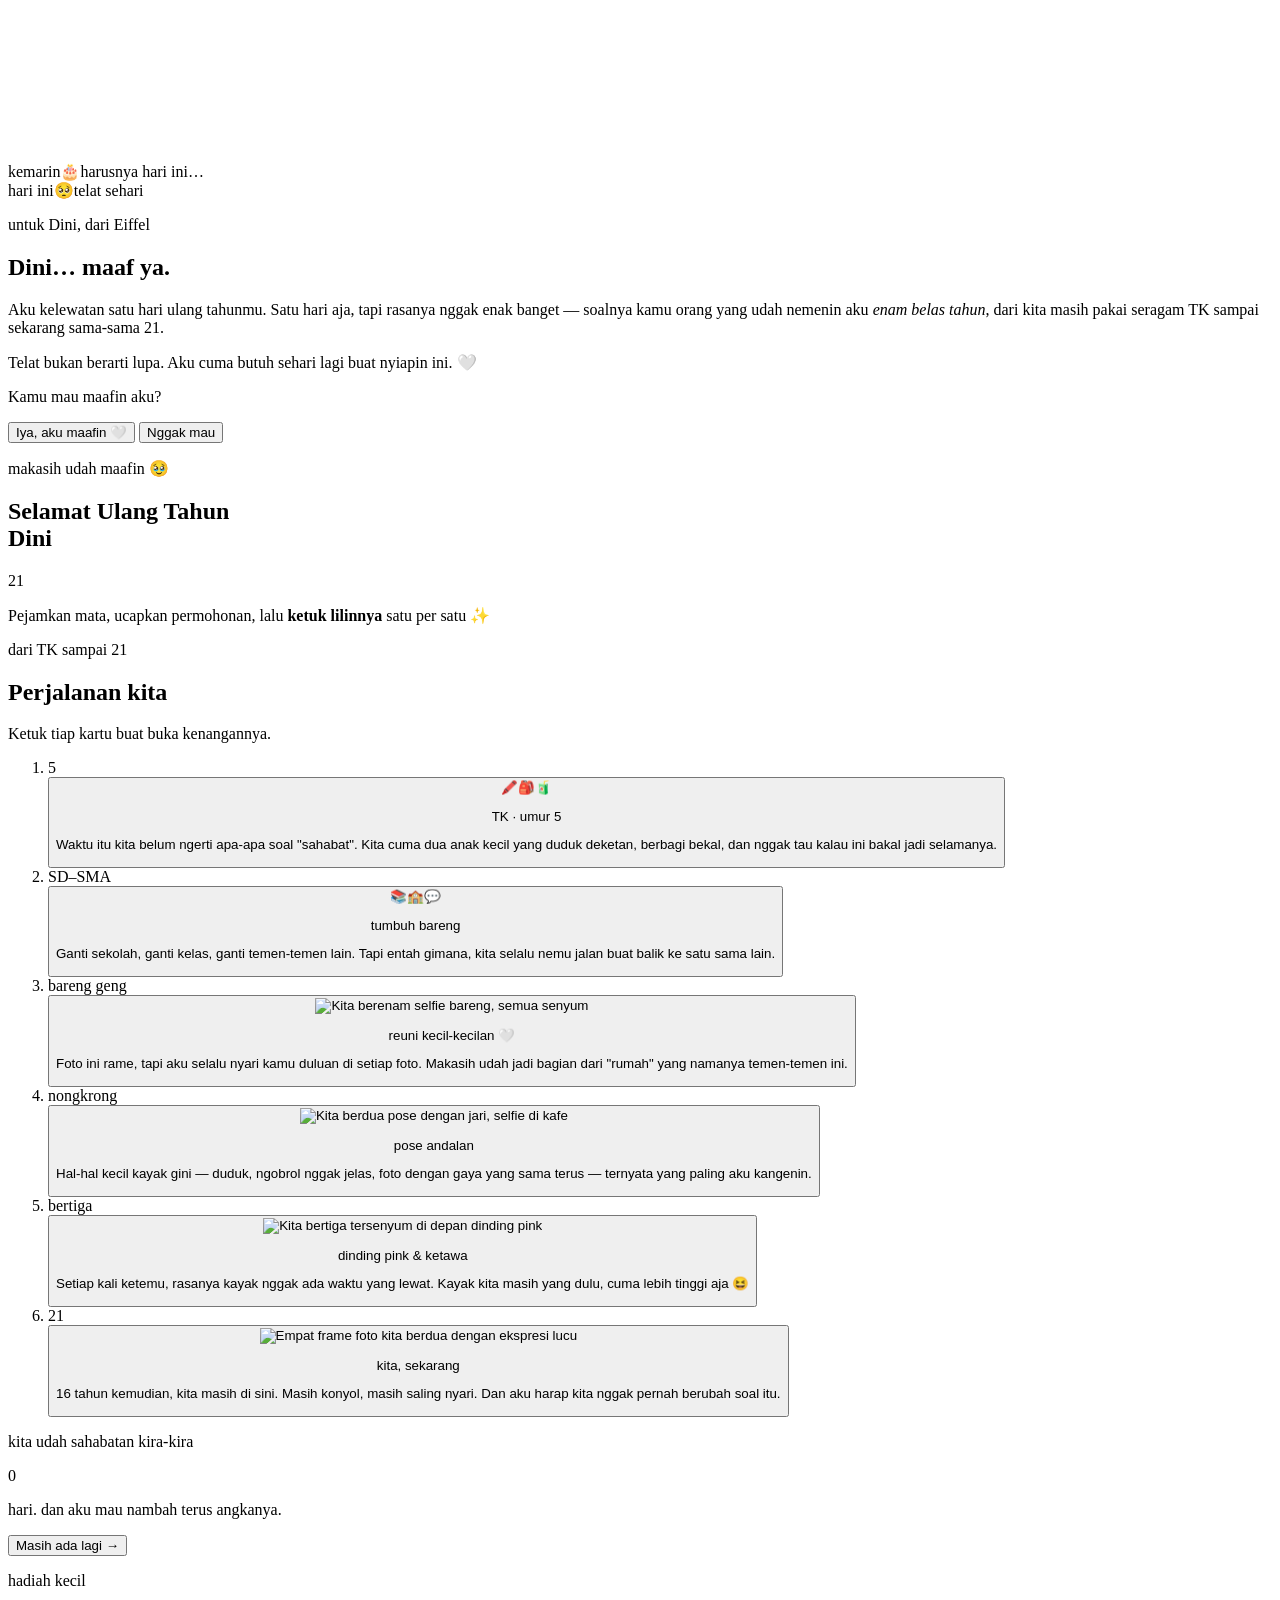
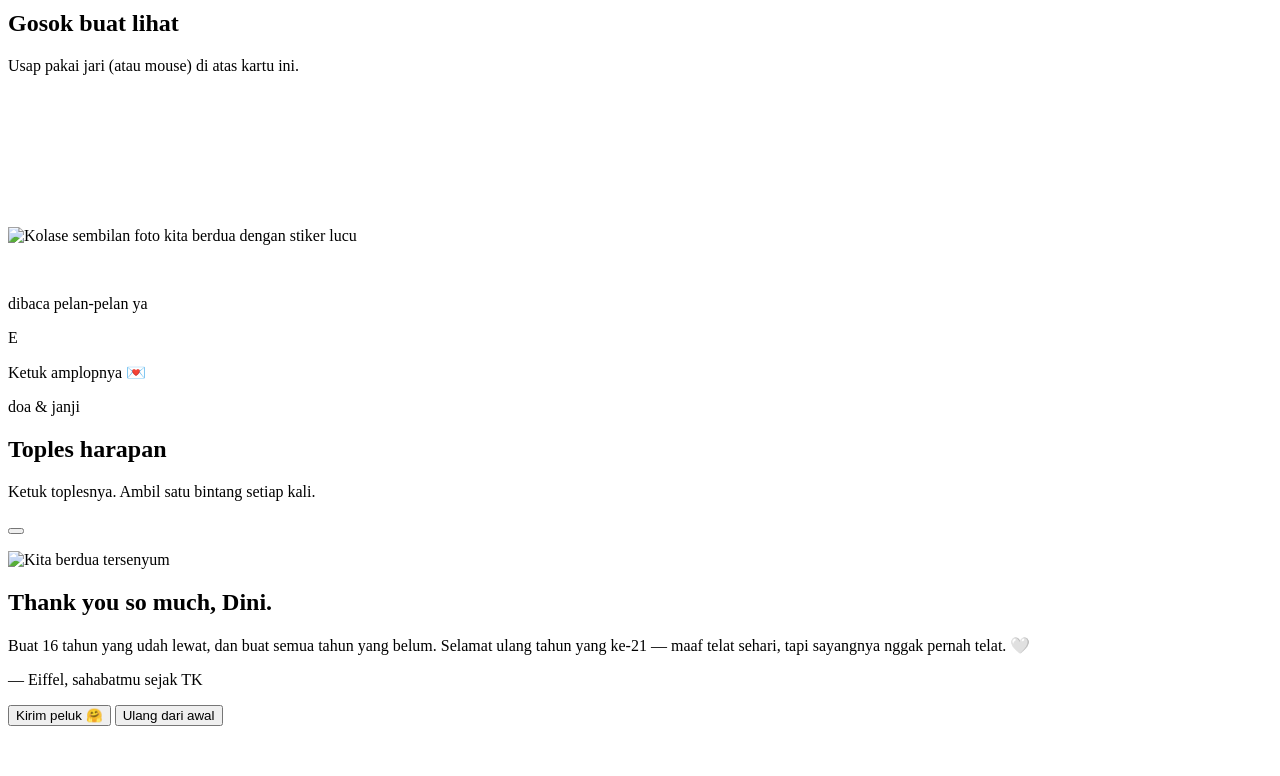
==== public/index.html @ f3889706 "Initial commit via Netlify [skip ci]" ====
<!doctype html>
<html lang="id">
<head>
  <meta charset="utf-8" />
  <meta name="viewport" content="width=device-width, initial-scale=1, viewport-fit=cover" />
  <title>Untuk Dini — Selamat Ulang Tahun ke-21</title>
  <meta name="description" content="Sepucuk surat kecil dari Eiffel untuk Dini, sahabat sejak TK." />
  <meta name="theme-color" content="#2a1830" />
  <link rel="icon" href="data:image/svg+xml,<svg xmlns='http://www.w3.org/2000/svg' viewBox='0 0 100 100'><text y='.9em' font-size='90'>💌</text></svg>" />
  <link rel="preconnect" href="https://fonts.googleapis.com" />
  <link rel="preconnect" href="https://fonts.gstatic.com" crossorigin />
  <link href="https://fonts.googleapis.com/css2?family=Fraunces:ital,opsz,wght@0,9..144,400;0,9..144,600;1,9..144,400;1,9..144,600&family=Caveat:wght@500;700&family=Nunito:wght@400;600;700&display=swap" rel="stylesheet" />
  <link rel="stylesheet" href="/style.css" />
</head>
<body>
  <canvas id="fx" aria-hidden="true"></canvas>

  <button id="music" class="music" aria-label="Musik" hidden>
    <span class="music__icon">♪</span><span class="music__label">musik</span>
  </button>

  <!-- ============ 1. PERMINTAAN MAAF ============ -->
  <section class="scene scene--sorry is-active" id="s-sorry">
    <div class="sorry">
      <div class="sorry__cal" aria-hidden="true">
        <div class="cal cal--yesterday"><span class="cal__top">kemarin</span><span class="cal__day">🎂</span><span class="cal__note">harusnya hari ini…</span></div>
        <div class="cal cal--today"><span class="cal__top">hari ini</span><span class="cal__day">🥺</span><span class="cal__note">telat sehari</span></div>
      </div>
      <p class="eyebrow">untuk Dini, dari Eiffel</p>
      <h1 class="sorry__title">Dini… maaf ya.</h1>
      <p class="sorry__text">
        Aku kelewatan satu hari ulang tahunmu. Satu hari aja, tapi rasanya nggak enak banget —
        soalnya kamu orang yang udah nemenin aku <em>enam belas tahun</em>, dari kita masih
        pakai seragam TK sampai sekarang sama-sama 21.
      </p>
      <p class="sorry__text">Telat bukan berarti lupa. Aku cuma butuh sehari lagi buat nyiapin ini. 🤍</p>
      <p class="sorry__ask">Kamu mau maafin aku?</p>
      <div class="sorry__btns">
        <button class="btn btn--primary" id="forgive">Iya, aku maafin 🤍</button>
        <button class="btn btn--ghost" id="noforgive">Nggak mau</button>
      </div>
      <p class="sorry__hint" id="sorryHint" aria-live="polite"></p>
    </div>
  </section>

  <!-- ============ 2. KUE & LILIN ============ -->
  <section class="scene scene--cake" id="s-cake">
    <p class="eyebrow">makasih udah maafin 🥹</p>
    <h2 class="big">Selamat Ulang Tahun<br /><span class="script">Dini</span></h2>
    <div class="age"><span>2</span><span>1</span></div>
    <div class="cake" id="cake" aria-label="Kue ulang tahun, ketuk lilin untuk meniup">
      <div class="candles" id="candles"></div>
      <div class="cake__layer cake__layer--top"><span class="drip"></span></div>
      <div class="cake__layer cake__layer--mid"></div>
      <div class="cake__layer cake__layer--base"></div>
      <div class="cake__plate"></div>
    </div>
    <p class="hint" id="cakeHint">Pejamkan mata, ucapkan permohonan, lalu <strong>ketuk lilinnya</strong> satu per satu ✨</p>
    <button class="btn btn--primary next" data-next="s-journey" hidden id="cakeNext">Lanjut, ada yang mau aku ceritain →</button>
  </section>

  <!-- ============ 3. PERJALANAN ============ -->
  <section class="scene scene--journey" id="s-journey">
    <p class="eyebrow">dari TK sampai 21</p>
    <h2 class="title">Perjalanan kita</h2>
    <p class="lede">Ketuk tiap kartu buat buka kenangannya.</p>

    <ol class="timeline">
      <li class="tl">
        <div class="tl__age">5</div>
        <button class="card card--tk" aria-label="Buka kenangan umur 5">
          <div class="card__inner">
            <div class="card__front">
              <div class="crayon" aria-hidden="true">
                <span>🖍️</span><span>🎒</span><span>🧃</span>
              </div>
              <p class="card__label">TK · umur 5</p>
            </div>
            <div class="card__back">
              <p class="hand">Waktu itu kita belum ngerti apa-apa soal "sahabat". Kita cuma dua anak kecil yang duduk deketan, berbagi bekal, dan nggak tau kalau ini bakal jadi selamanya.</p>
            </div>
          </div>
        </button>
      </li>

      <li class="tl">
        <div class="tl__age">SD–SMA</div>
        <button class="card" aria-label="Buka kenangan sekolah">
          <div class="card__inner">
            <div class="card__front">
              <div class="crayon" aria-hidden="true"><span>📚</span><span>🏫</span><span>💬</span></div>
              <p class="card__label">tumbuh bareng</p>
            </div>
            <div class="card__back">
              <p class="hand">Ganti sekolah, ganti kelas, ganti temen-temen lain. Tapi entah gimana, kita selalu nemu jalan buat balik ke satu sama lain.</p>
            </div>
          </div>
        </button>
      </li>

      <li class="tl">
        <div class="tl__age">bareng geng</div>
        <button class="card card--photo" aria-label="Buka foto bareng geng">
          <div class="card__inner">
            <div class="card__front polaroid">
              <img loading="lazy" alt="Kita berenam selfie bareng, semua senyum" src="/.netlify/images?url=/img/geng.jpg&w=640&fm=webp" />
              <p class="card__cap">reuni kecil-kecilan 🤍</p>
            </div>
            <div class="card__back">
              <p class="hand">Foto ini rame, tapi aku selalu nyari kamu duluan di setiap foto. Makasih udah jadi bagian dari "rumah" yang namanya temen-temen ini.</p>
            </div>
          </div>
        </button>
      </li>

      <li class="tl">
        <div class="tl__age">nongkrong</div>
        <button class="card card--photo" aria-label="Buka foto nongkrong">
          <div class="card__inner">
            <div class="card__front polaroid">
              <img loading="lazy" alt="Kita berdua pose dengan jari, selfie di kafe" src="/.netlify/images?url=/img/selfie.jpg&w=640&fm=webp" />
              <p class="card__cap">pose andalan</p>
            </div>
            <div class="card__back">
              <p class="hand">Hal-hal kecil kayak gini — duduk, ngobrol nggak jelas, foto dengan gaya yang sama terus — ternyata yang paling aku kangenin.</p>
            </div>
          </div>
        </button>
      </li>

      <li class="tl">
        <div class="tl__age">bertiga</div>
        <button class="card card--photo" aria-label="Buka foto bertiga">
          <div class="card__inner">
            <div class="card__front polaroid">
              <img loading="lazy" alt="Kita bertiga tersenyum di depan dinding pink" src="/.netlify/images?url=/img/bertiga.jpg&w=640&fm=webp" />
              <p class="card__cap">dinding pink & ketawa</p>
            </div>
            <div class="card__back">
              <p class="hand">Setiap kali ketemu, rasanya kayak nggak ada waktu yang lewat. Kayak kita masih yang dulu, cuma lebih tinggi aja 😆</p>
            </div>
          </div>
        </button>
      </li>

      <li class="tl">
        <div class="tl__age">21</div>
        <button class="card card--photo" aria-label="Buka foto photobox">
          <div class="card__inner">
            <div class="card__front polaroid">
              <img loading="lazy" alt="Empat frame foto kita berdua dengan ekspresi lucu" src="/.netlify/images?url=/img/photobox.jpg&w=640&fm=webp" />
              <p class="card__cap">kita, sekarang</p>
            </div>
            <div class="card__back">
              <p class="hand">16 tahun kemudian, kita masih di sini. Masih konyol, masih saling nyari. Dan aku harap kita nggak pernah berubah soal itu.</p>
            </div>
          </div>
        </button>
      </li>
    </ol>

    <div class="counter">
      <p class="counter__pre">kita udah sahabatan kira-kira</p>
      <p class="counter__num"><span id="days">0</span></p>
      <p class="counter__post">hari. dan aku mau nambah terus angkanya.</p>
    </div>

    <button class="btn btn--primary next" data-next="s-scratch">Masih ada lagi →</button>
  </section>

  <!-- ============ 4. GOSOK FOTO ============ -->
  <section class="scene scene--scratch" id="s-scratch">
    <p class="eyebrow">hadiah kecil</p>
    <h2 class="title">Gosok buat lihat</h2>
    <p class="lede">Usap pakai jari (atau mouse) di atas kartu ini.</p>
    <div class="scratch" id="scratch">
      <img alt="Kolase sembilan foto kita berdua dengan stiker lucu" src="/.netlify/images?url=/img/kolase.jpg&w=900&fm=webp" />
      <canvas id="scratchCanvas"></canvas>
    </div>
    <p class="hint" id="scratchHint">&nbsp;</p>
    <button class="btn btn--primary next" data-next="s-letter" hidden id="scratchNext">Ada surat buat kamu →</button>
  </section>

  <!-- ============ 5. SURAT ============ -->
  <section class="scene scene--letter" id="s-letter">
    <p class="eyebrow">dibaca pelan-pelan ya</p>
    <div class="envelope" id="envelope" role="button" tabindex="0" aria-label="Buka surat">
      <div class="envelope__back"></div>
      <div class="letter" id="letter">
        <div class="letter__body" id="letterBody"></div>
      </div>
      <div class="envelope__front"></div>
      <div class="envelope__flap"></div>
      <div class="envelope__seal">E</div>
    </div>
    <p class="hint" id="envHint">Ketuk amplopnya 💌</p>
    <button class="btn btn--primary next" data-next="s-wishes" hidden id="letterNext">Satu lagi →</button>
  </section>

  <!-- ============ 6. TOPLES DOA ============ -->
  <section class="scene scene--wishes" id="s-wishes">
    <p class="eyebrow">doa & janji</p>
    <h2 class="title">Toples harapan</h2>
    <p class="lede">Ketuk toplesnya. Ambil satu bintang setiap kali.</p>
    <button class="jar" id="jar" aria-label="Ambil bintang dari toples">
      <span class="jar__lid"></span>
      <span class="jar__glass"><span class="jar__stars" id="jarStars"></span></span>
    </button>
    <ul class="wishes" id="wishes" aria-live="polite"></ul>
    <button class="btn btn--primary next" data-next="s-end" hidden id="wishNext">Terakhir →</button>
  </section>

  <!-- ============ 7. PENUTUP ============ -->
  <section class="scene scene--end" id="s-end">
    <div class="end">
      <div class="end__photo">
        <img alt="Kita berdua tersenyum" src="/.netlify/images?url=/img/photobox.jpg&w=900&fm=webp" />
      </div>
      <h2 class="big">Thank you <span class="script">so much,</span> Dini.</h2>
      <p class="end__text">
        Buat 16 tahun yang udah lewat, dan buat semua tahun yang belum.
        Selamat ulang tahun yang ke-21 — maaf telat sehari, tapi sayangnya nggak pernah telat. 🤍
      </p>
      <p class="end__sign">— Eiffel, sahabatmu sejak TK</p>
      <div class="end__btns">
        <button class="btn btn--primary" id="hug">Kirim peluk 🤗</button>
        <button class="btn btn--ghost" id="replay">Ulang dari awal</button>
      </div>
      <p class="hint" id="hugCount">&nbsp;</p>
    </div>
  </section>

  <script src="/app.js"></script>
</body>
</html>
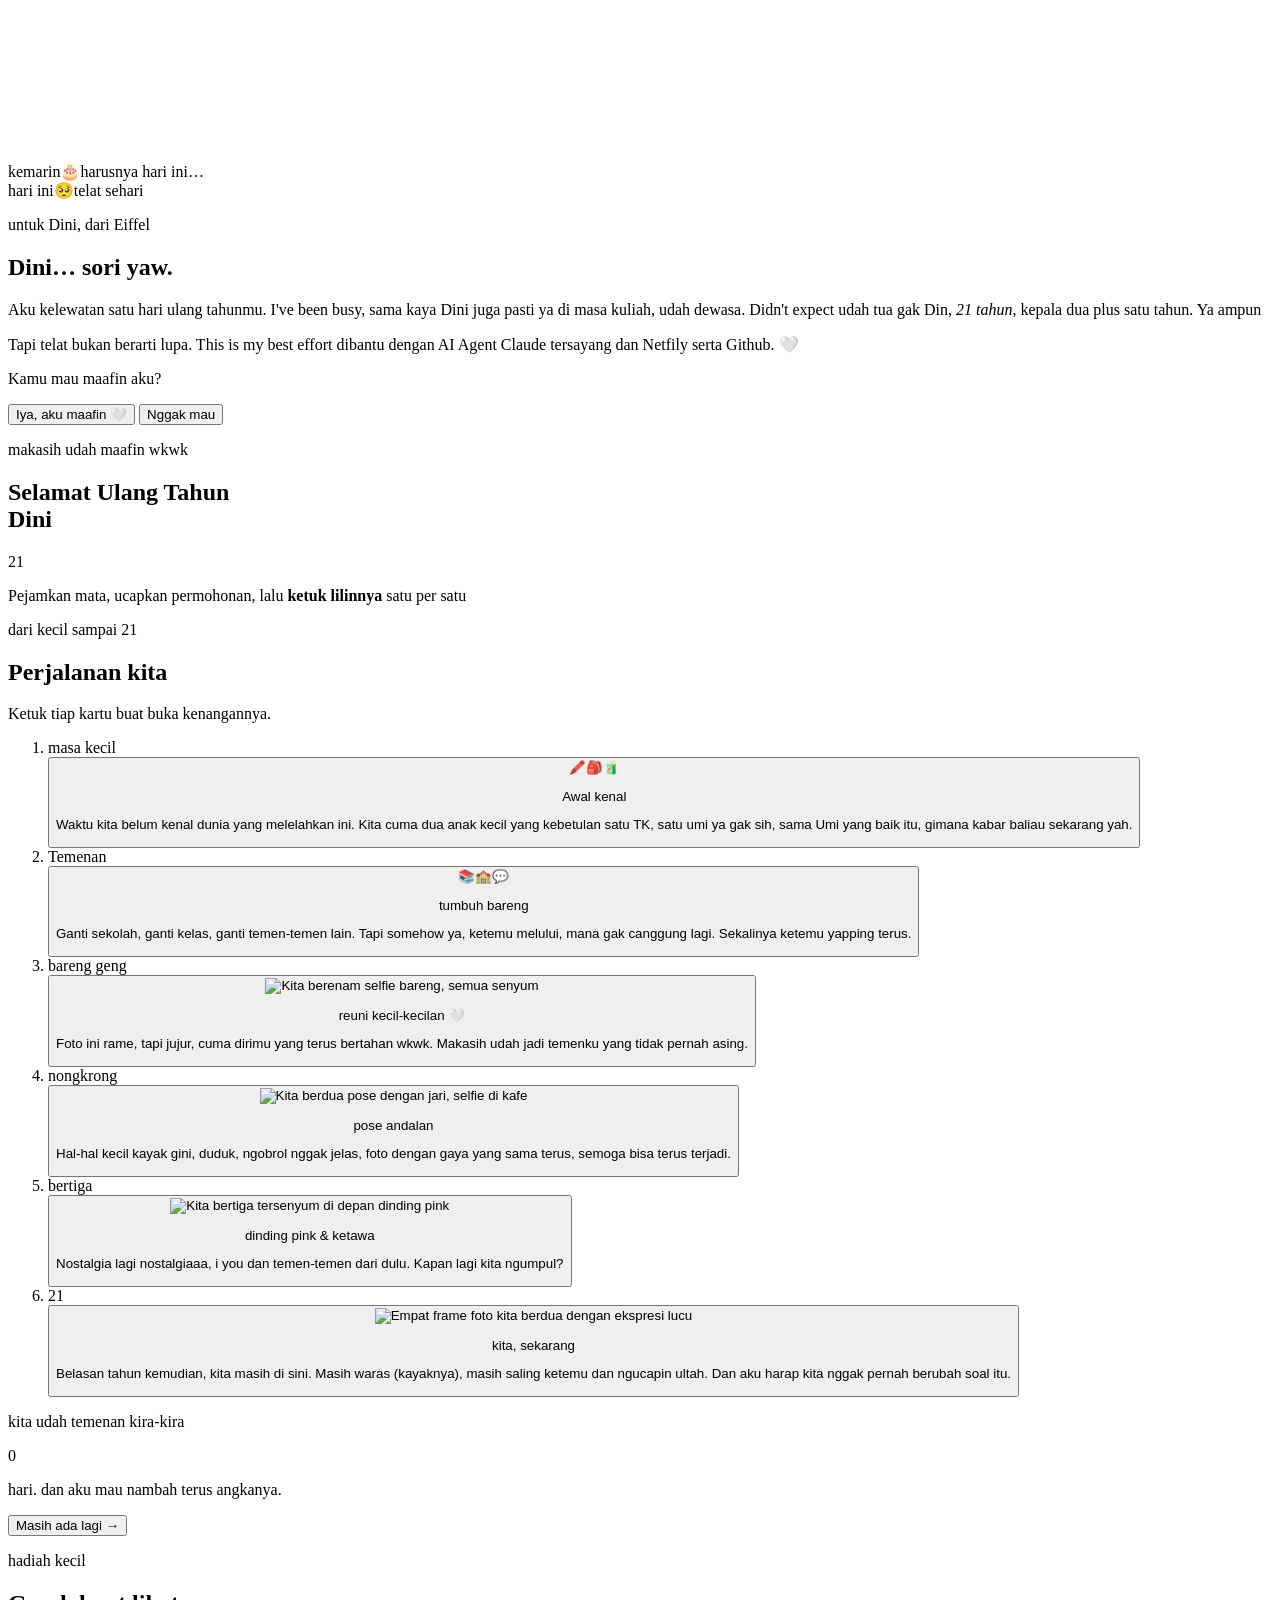
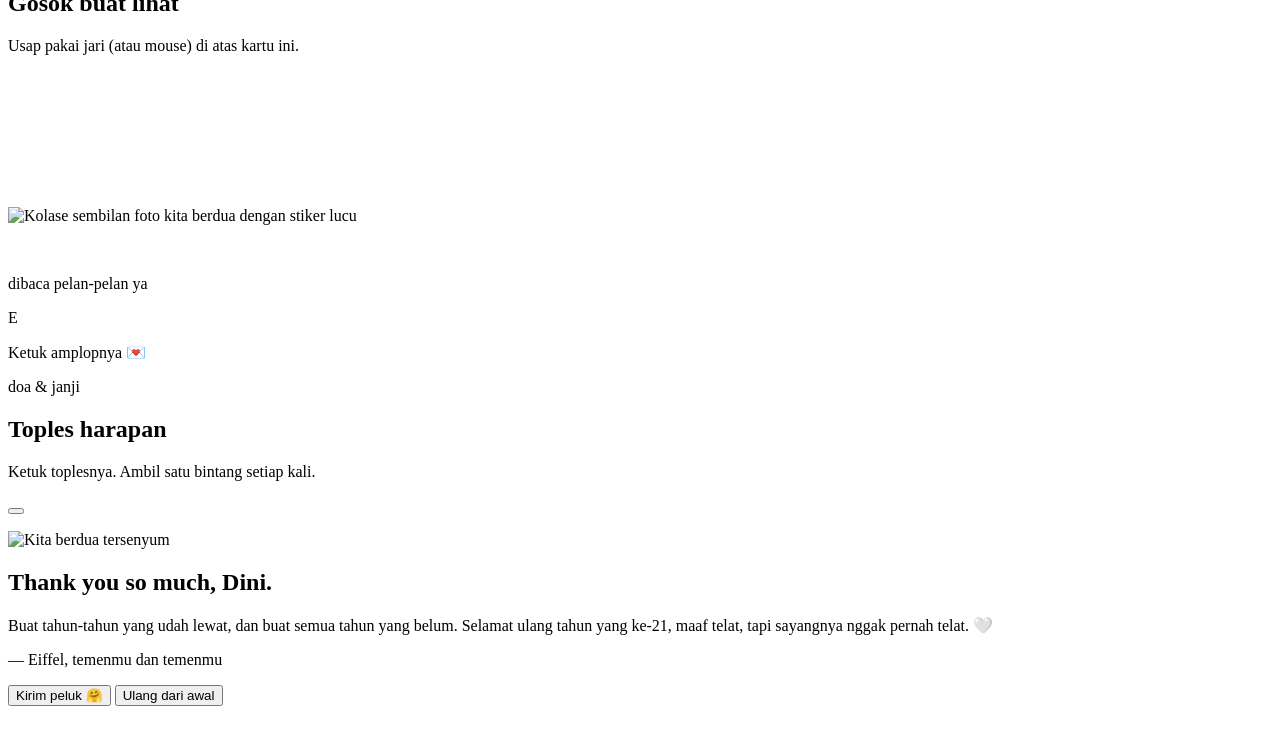
==== commit dd5b8a72: "diganti teksnya" ====
--- a/public/index.html
+++ b/public/index.html
@@ -3,8 +3,8 @@
 <head>
   <meta charset="utf-8" />
   <meta name="viewport" content="width=device-width, initial-scale=1, viewport-fit=cover" />
-  <title>Untuk Dini — Selamat Ulang Tahun ke-21</title>
-  <meta name="description" content="Sepucuk surat kecil dari Eiffel untuk Dini, sahabat sejak TK." />
+  <title>Teruntuk Dini — Selamat Ulang Tahun ke-21</title>
+  <meta name="description" content="Sepucuk surat kecil dari Eiffel untuk Dini, my chilhood friend." />
   <meta name="theme-color" content="#2a1830" />
   <link rel="icon" href="data:image/svg+xml,<svg xmlns='http://www.w3.org/2000/svg' viewBox='0 0 100 100'><text y='.9em' font-size='90'>💌</text></svg>" />
   <link rel="preconnect" href="https://fonts.googleapis.com" />
@@ -27,13 +27,11 @@
         <div class="cal cal--today"><span class="cal__top">hari ini</span><span class="cal__day">🥺</span><span class="cal__note">telat sehari</span></div>
       </div>
       <p class="eyebrow">untuk Dini, dari Eiffel</p>
-      <h1 class="sorry__title">Dini… maaf ya.</h1>
+      <h1 class="sorry__title">Dini… sori yaw.</h1>
       <p class="sorry__text">
-        Aku kelewatan satu hari ulang tahunmu. Satu hari aja, tapi rasanya nggak enak banget —
-        soalnya kamu orang yang udah nemenin aku <em>enam belas tahun</em>, dari kita masih
-        pakai seragam TK sampai sekarang sama-sama 21.
+        Aku kelewatan satu hari ulang tahunmu. I've been busy, sama kaya Dini juga pasti ya di masa kuliah, udah dewasa. Didn't expect udah tua gak Din, <em>21 tahun</em>, kepala dua plus satu tahun. Ya ampun
       </p>
-      <p class="sorry__text">Telat bukan berarti lupa. Aku cuma butuh sehari lagi buat nyiapin ini. 🤍</p>
+      <p class="sorry__text">Tapi telat bukan berarti lupa. This is my best effort dibantu dengan AI Agent Claude tersayang dan Netfily serta Github. 🤍</p>
       <p class="sorry__ask">Kamu mau maafin aku?</p>
       <div class="sorry__btns">
         <button class="btn btn--primary" id="forgive">Iya, aku maafin 🤍</button>
@@ -45,7 +43,7 @@
 
   <!-- ============ 2. KUE & LILIN ============ -->
   <section class="scene scene--cake" id="s-cake">
-    <p class="eyebrow">makasih udah maafin 🥹</p>
+    <p class="eyebrow">makasih udah maafin wkwk</p>
     <h2 class="big">Selamat Ulang Tahun<br /><span class="script">Dini</span></h2>
     <div class="age"><span>2</span><span>1</span></div>
     <div class="cake" id="cake" aria-label="Kue ulang tahun, ketuk lilin untuk meniup">
@@ -55,36 +53,36 @@
       <div class="cake__layer cake__layer--base"></div>
       <div class="cake__plate"></div>
     </div>
-    <p class="hint" id="cakeHint">Pejamkan mata, ucapkan permohonan, lalu <strong>ketuk lilinnya</strong> satu per satu ✨</p>
-    <button class="btn btn--primary next" data-next="s-journey" hidden id="cakeNext">Lanjut, ada yang mau aku ceritain →</button>
+    <p class="hint" id="cakeHint">Pejamkan mata, ucapkan permohonan, lalu <strong>ketuk lilinnya</strong> satu per satu</p>
+    <button class="btn btn--primary next" data-next="s-journey" hidden id="cakeNext">Lanjut, ada yang mau kuceritain →</button>
   </section>
 
   <!-- ============ 3. PERJALANAN ============ -->
   <section class="scene scene--journey" id="s-journey">
-    <p class="eyebrow">dari TK sampai 21</p>
+    <p class="eyebrow">dari kecil sampai 21</p>
     <h2 class="title">Perjalanan kita</h2>
     <p class="lede">Ketuk tiap kartu buat buka kenangannya.</p>
 
     <ol class="timeline">
       <li class="tl">
-        <div class="tl__age">5</div>
-        <button class="card card--tk" aria-label="Buka kenangan umur 5">
+        <div class="tl__age">masa kecil</div>
+        <button class="card card--tk" aria-label="Buka kenangan">
           <div class="card__inner">
             <div class="card__front">
               <div class="crayon" aria-hidden="true">
                 <span>🖍️</span><span>🎒</span><span>🧃</span>
               </div>
-              <p class="card__label">TK · umur 5</p>
-            </div>
-            <div class="card__back">
-              <p class="hand">Waktu itu kita belum ngerti apa-apa soal "sahabat". Kita cuma dua anak kecil yang duduk deketan, berbagi bekal, dan nggak tau kalau ini bakal jadi selamanya.</p>
-            </div>
-          </div>
-        </button>
-      </li>
-
-      <li class="tl">
-        <div class="tl__age">SD–SMA</div>
+              <p class="card__label">Awal kenal</p>
+            </div>
+            <div class="card__back">
+              <p class="hand">Waktu kita belum kenal dunia yang melelahkan ini. Kita cuma dua anak kecil yang kebetulan satu TK, satu umi ya gak sih, sama Umi yang baik itu, gimana kabar baliau sekarang yah.</p>
+            </div>
+          </div>
+        </button>
+      </li>
+
+      <li class="tl">
+        <div class="tl__age">Temenan</div>
         <button class="card" aria-label="Buka kenangan sekolah">
           <div class="card__inner">
             <div class="card__front">
@@ -92,7 +90,7 @@
               <p class="card__label">tumbuh bareng</p>
             </div>
             <div class="card__back">
-              <p class="hand">Ganti sekolah, ganti kelas, ganti temen-temen lain. Tapi entah gimana, kita selalu nemu jalan buat balik ke satu sama lain.</p>
+              <p class="hand">Ganti sekolah, ganti kelas, ganti temen-temen lain. Tapi somehow ya, ketemu melului, mana gak canggung lagi. Sekalinya ketemu yapping terus.</p>
             </div>
           </div>
         </button>
@@ -107,7 +105,7 @@
               <p class="card__cap">reuni kecil-kecilan 🤍</p>
             </div>
             <div class="card__back">
-              <p class="hand">Foto ini rame, tapi aku selalu nyari kamu duluan di setiap foto. Makasih udah jadi bagian dari "rumah" yang namanya temen-temen ini.</p>
+              <p class="hand">Foto ini rame, tapi jujur, cuma dirimu yang terus bertahan wkwk. Makasih udah jadi temenku yang tidak pernah asing.</p>
             </div>
           </div>
         </button>
@@ -122,7 +120,7 @@
               <p class="card__cap">pose andalan</p>
             </div>
             <div class="card__back">
-              <p class="hand">Hal-hal kecil kayak gini — duduk, ngobrol nggak jelas, foto dengan gaya yang sama terus — ternyata yang paling aku kangenin.</p>
+              <p class="hand">Hal-hal kecil kayak gini, duduk, ngobrol nggak jelas, foto dengan gaya yang sama terus, semoga bisa terus terjadi.</p>
             </div>
           </div>
         </button>
@@ -137,7 +135,7 @@
               <p class="card__cap">dinding pink & ketawa</p>
             </div>
             <div class="card__back">
-              <p class="hand">Setiap kali ketemu, rasanya kayak nggak ada waktu yang lewat. Kayak kita masih yang dulu, cuma lebih tinggi aja 😆</p>
+              <p class="hand">Nostalgia lagi nostalgiaaa, i you dan temen-temen dari dulu. Kapan lagi kita ngumpul?</p>
             </div>
           </div>
         </button>
@@ -152,7 +150,7 @@
               <p class="card__cap">kita, sekarang</p>
             </div>
             <div class="card__back">
-              <p class="hand">16 tahun kemudian, kita masih di sini. Masih konyol, masih saling nyari. Dan aku harap kita nggak pernah berubah soal itu.</p>
+              <p class="hand">Belasan tahun kemudian, kita masih di sini. Masih waras (kayaknya), masih saling ketemu dan ngucapin ultah. Dan aku harap kita nggak pernah berubah soal itu.</p>
             </div>
           </div>
         </button>
@@ -160,7 +158,7 @@
     </ol>
 
     <div class="counter">
-      <p class="counter__pre">kita udah sahabatan kira-kira</p>
+      <p class="counter__pre">kita udah temenan kira-kira</p>
       <p class="counter__num"><span id="days">0</span></p>
       <p class="counter__post">hari. dan aku mau nambah terus angkanya.</p>
     </div>
@@ -218,10 +216,10 @@
       </div>
       <h2 class="big">Thank you <span class="script">so much,</span> Dini.</h2>
       <p class="end__text">
-        Buat 16 tahun yang udah lewat, dan buat semua tahun yang belum.
-        Selamat ulang tahun yang ke-21 — maaf telat sehari, tapi sayangnya nggak pernah telat. 🤍
+        Buat tahun-tahun yang udah lewat, dan buat semua tahun yang belum.
+        Selamat ulang tahun yang ke-21, maaf telat, tapi sayangnya nggak pernah telat. 🤍
       </p>
-      <p class="end__sign">— Eiffel, sahabatmu sejak TK</p>
+      <p class="end__sign">— Eiffel, temenmu dan temenmu</p>
       <div class="end__btns">
         <button class="btn btn--primary" id="hug">Kirim peluk 🤗</button>
         <button class="btn btn--ghost" id="replay">Ulang dari awal</button>
